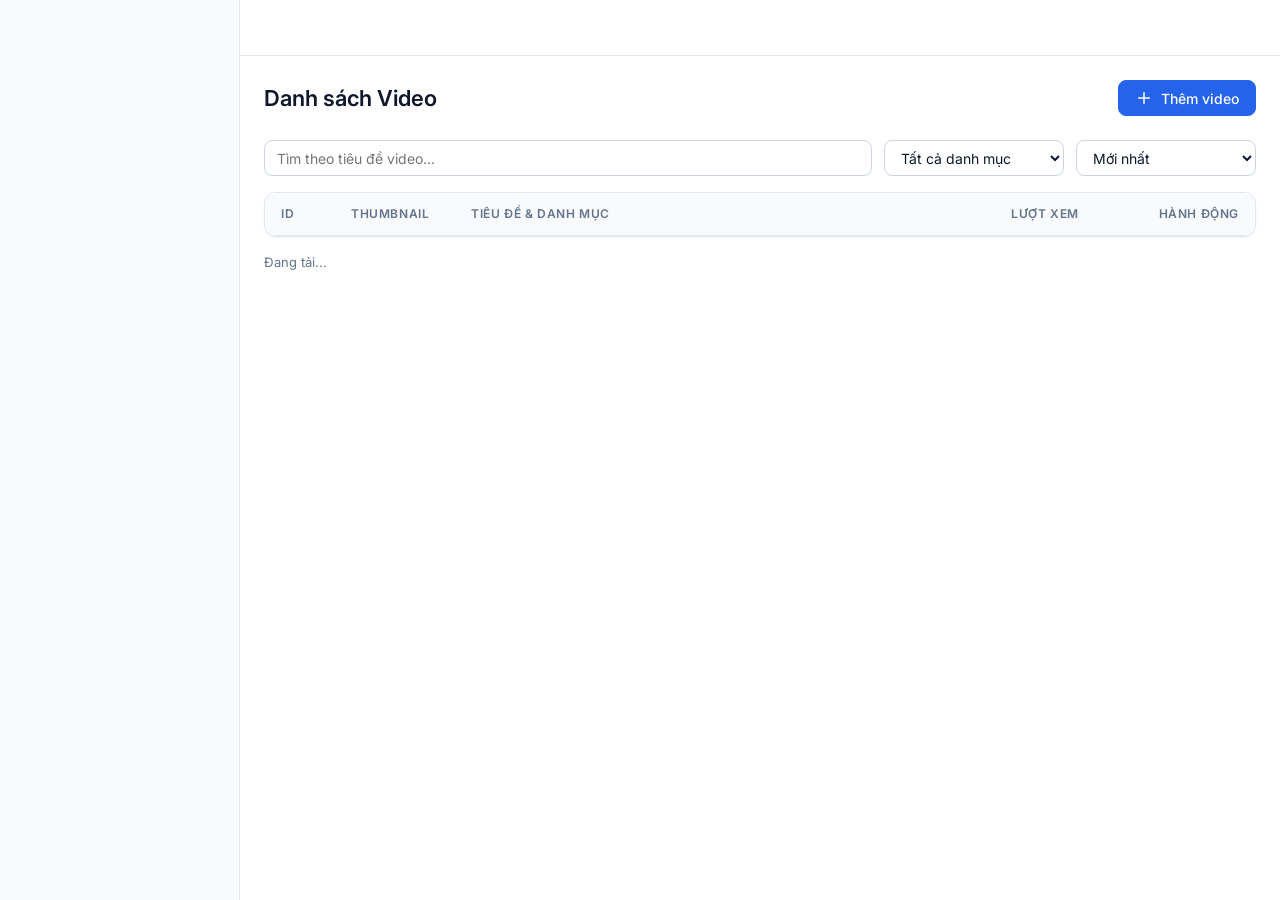
==== videos.html @ 61738c3d "Create project" ====
<!DOCTYPE html>
<html lang="vi">
<head>
  <meta charset="UTF-8">
  <meta name="viewport" content="width=device-width, initial-scale=1.0">
  <title>Danh sách Video — Video Admin</title>
  <link rel="preconnect" href="https://fonts.googleapis.com">
  <link rel="preconnect" href="https://fonts.gstatic.com" crossorigin>
  <link href="https://fonts.googleapis.com/css2?family=Inter:wght@400;500;600;700&display=swap" rel="stylesheet">
  <link rel="stylesheet" href="assets/css/base.css">
  <link rel="stylesheet" href="assets/css/layout.css">
  <link rel="stylesheet" href="assets/css/components.css">
  <style>
    .filter-bar {
      display: flex;
      align-items: center;
      gap: var(--space-3);
      margin-bottom: var(--space-4);
      flex-wrap: wrap;
    }
    .filter-search {
      flex: 1;
      min-width: 240px;
    }
    .filter-select {
      width: 180px;
    }
    @media (max-width: 768px) {
      .filter-select {
        width: 100%;
      }
    }
  </style>
</head>
<body>
  <div class="admin-layout">
    <!-- Sidebar -->
    <aside class="sidebar"></aside>

    <!-- Main Content -->
    <div class="main-wrapper">
      <!-- Topbar -->
      <header class="topbar"></header>

      <!-- Nội dung trang -->
      <main class="content">
        <div class="page-header">
          <h1 class="page-title">Danh sách Video</h1>
          <a href="video-form.html" class="btn btn-primary">
            <svg width="18" height="18" viewBox="0 0 24 24" fill="none" stroke="currentColor" stroke-width="2" stroke-linecap="round" stroke-linejoin="round"><line x1="12" y1="5" x2="12" y2="19"></line><line x1="5" y1="12" x2="19" y2="12"></line></svg>
            <span>Thêm video</span>
          </a>
        </div>

        <!-- Bộ lọc và tìm kiếm -->
        <div class="filter-bar">
          <div class="filter-search">
            <input type="text" id="searchInput" class="form-control" placeholder="Tìm theo tiêu đề video...">
          </div>
          <div class="filter-select">
            <select id="categoryFilter" class="form-control">
              <option value="">Tất cả danh mục</option>
            </select>
          </div>
          <div class="filter-select">
            <select id="sortFilter" class="form-control">
              <option value="created_at_desc">Mới nhất</option>
              <option value="created_at_asc">Cũ nhất</option>
              <option value="views_count_desc">Nhiều view nhất</option>
              <option value="views_count_asc">Ít view nhất</option>
              <option value="title_asc">Tiêu đề (A–Z)</option>
            </select>
          </div>
        </div>

        <!-- Bảng danh sách -->
        <div class="table-container">
          <table class="table">
            <thead>
              <tr>
                <th style="width: 70px;">ID</th>
                <th style="width: 120px;">Thumbnail</th>
                <th>Tiêu đề & Danh mục</th>
                <th style="width: 120px;">Lượt xem</th>
                <th style="width: 140px; text-align: right;">Hành động</th>
              </tr>
            </thead>
            <tbody id="videoTableBody">
              <!-- Render động bởi videos.js -->
            </tbody>
          </table>
        </div>

        <!-- Phân trang -->
        <div class="pagination-wrapper" id="paginationWrapper">
          <div class="pagination-info" id="paginationInfo">Đang tải...</div>
          <div class="pagination-controls" id="paginationControls"></div>
        </div>
      </main>
    </div>
  </div>

  <script type="module" src="assets/js/pages/videos.js"></script>
</body>
</html>
---- assets/css/base.css ----
/* base.css — Biến màu, reset, typography */
:root {
  /* Màu nền */
  --bg: #ffffff;
  --bg-subtle: #f8fafc;
  --bg-hover: #f1f5f9;

  /* Viền */
  --border: #e2e8f0;
  --border-strong: #cbd5e1;

  /* Chữ */
  --text: #0f172a;
  --text-muted: #64748b;

  /* Màu thương hiệu và trạng thái */
  --primary: #2563eb;
  --primary-hover: #1d4ed8;
  --primary-soft: #eff6ff;
  --danger: #dc2626;
  --danger-hover: #b91c1c;
  --danger-soft: #fef2f2;
  --success: #16a34a;
  --success-soft: #f0fdf4;
  --warning: #d97706;
  --warning-soft: #fffbeb;

  /* Khoảng cách (bội số của 4px) */
  --space-1: 4px;
  --space-2: 8px;
  --space-3: 12px;
  --space-4: 16px;
  --space-5: 24px;
  --space-6: 32px;

  /* Bo góc, đổ bóng */
  --radius: 8px;
  --radius-lg: 12px;
  --shadow-sm: 0 1px 2px rgba(15, 23, 42, 0.05);
  --shadow: 0 1px 2px rgba(15, 23, 42, 0.06), 0 1px 3px rgba(15, 23, 42, 0.1);
  --shadow-md: 0 4px 6px -1px rgba(15, 23, 42, 0.1), 0 2px 4px -2px rgba(15, 23, 42, 0.1);
  --shadow-lg: 0 10px 15px -3px rgba(15, 23, 42, 0.1), 0 4px 6px -4px rgba(15, 23, 42, 0.1);

  /* Font */
  --font: 'Inter', system-ui, -apple-system, 'Segoe UI', Roboto, sans-serif;
}

*, *::before, *::after {
  box-sizing: border-box;
}

body {
  margin: 0;
  background: var(--bg);
  color: var(--text);
  font-family: var(--font);
  font-size: 14px;
  line-height: 1.5;
  -webkit-font-smoothing: antialiased;
}

a {
  color: var(--primary);
  text-decoration: none;
}
a:hover {
  text-decoration: underline;
}

img {
  max-width: 100%;
  display: block;
}

h1, h2, h3, h4, p {
  margin: 0;
}

h1 {
  font-size: 22px;
  font-weight: 600;
  color: var(--text);
}

h2 {
  font-size: 18px;
  font-weight: 600;
  color: var(--text);
}

h3 {
  font-size: 16px;
  font-weight: 600;
  color: var(--text);
}

.text-muted {
  color: var(--text-muted);
}

.text-danger {
  color: var(--danger);
}

.text-success {
  color: var(--success);
}

.hidden {
  display: none !important;
}
---- assets/css/layout.css ----
/* layout.css — Bố cục Sidebar, Topbar và Vùng nội dung chính */

.admin-layout {
  display: flex;
  min-height: 100vh;
  background: var(--bg);
}

/* Sidebar */
.sidebar {
  width: 240px;
  background: var(--bg-subtle);
  border-right: 1px solid var(--border);
  display: flex;
  flex-direction: column;
  position: fixed;
  top: 0;
  bottom: 0;
  left: 0;
  z-index: 40;
  transition: transform 0.25s ease-in-out;
}

.sidebar-header {
  height: 56px;
  display: flex;
  align-items: center;
  padding: 0 var(--space-5);
  border-bottom: 1px solid var(--border);
  font-size: 16px;
  font-weight: 700;
  color: var(--primary);
  gap: var(--space-2);
}

.sidebar-nav {
  padding: var(--space-4) var(--space-3);
  display: flex;
  flex-direction: column;
  gap: var(--space-1);
  flex: 1;
}

.nav-item {
  display: flex;
  align-items: center;
  gap: var(--space-3);
  padding: 10px var(--space-3);
  border-radius: var(--radius);
  color: var(--text-muted);
  font-weight: 500;
  text-decoration: none;
  transition: all 0.15s ease;
}

.nav-item:hover {
  background: var(--bg-hover);
  color: var(--text);
  text-decoration: none;
}

.nav-item.active {
  background: var(--primary-soft);
  color: var(--primary);
  font-weight: 600;
}

.nav-item svg {
  width: 20px;
  height: 20px;
  flex-shrink: 0;
}

/* Main Wrapper */
.main-wrapper {
  flex: 1;
  margin-left: 240px;
  display: flex;
  flex-direction: column;
  min-width: 0;
}

/* Topbar */
.topbar {
  height: 56px;
  background: var(--bg);
  border-bottom: 1px solid var(--border);
  display: flex;
  align-items: center;
  justify-content: space-between;
  padding: 0 var(--space-5);
  position: sticky;
  top: 0;
  z-index: 30;
}

.topbar-left {
  display: flex;
  align-items: center;
  gap: var(--space-3);
}

.menu-toggle {
  display: none;
  background: none;
  border: none;
  padding: 6px;
  cursor: pointer;
  color: var(--text);
  border-radius: var(--radius);
}
.menu-toggle:hover {
  background: var(--bg-hover);
}

.topbar-right {
  display: flex;
  align-items: center;
  gap: var(--space-4);
}

.user-badge {
  display: flex;
  align-items: center;
  gap: var(--space-2);
  font-weight: 500;
  color: var(--text);
}

.user-avatar {
  width: 32px;
  height: 32px;
  border-radius: 50%;
  background: var(--primary-soft);
  color: var(--primary);
  display: flex;
  align-items: center;
  justify-content: center;
  font-weight: 600;
  font-size: 13px;
  border: 1px solid var(--border);
}

/* Page Content */
.content {
  padding: var(--space-5);
  max-width: 1200px;
  width: 100%;
  margin: 0 auto;
}

.page-header {
  display: flex;
  align-items: center;
  justify-content: space-between;
  margin-bottom: var(--space-5);
  gap: var(--space-4);
  flex-wrap: wrap;
}

.page-title {
  font-size: 22px;
  font-weight: 600;
}

/* Sidebar overlay for mobile */
.sidebar-overlay {
  display: none;
  position: fixed;
  inset: 0;
  background: rgba(15, 23, 42, 0.4);
  z-index: 35;
}

/* Responsive */
@media (max-width: 768px) {
  .sidebar {
    transform: translateX(-100%);
  }

  .sidebar.open {
    transform: translateX(0);
  }

  .sidebar-overlay.active {
    display: block;
  }

  .main-wrapper {
    margin-left: 0;
  }

  .menu-toggle {
    display: flex;
    align-items: center;
    justify-content: center;
  }

  .content {
    padding: var(--space-4);
  }
}
---- assets/css/components.css ----
/* components.css — Nút, Form, Bảng, Thẻ, Modal, Toast, Skeleton, Badge, Phân trang */

/* ===== BUTTONS ===== */
.btn {
  display: inline-flex;
  align-items: center;
  justify-content: center;
  gap: var(--space-2);
  height: 36px;
  padding: 0 var(--space-4);
  font-family: var(--font);
  font-size: 14px;
  font-weight: 500;
  border-radius: var(--radius);
  border: 1px solid transparent;
  cursor: pointer;
  transition: all 0.15s ease;
  text-decoration: none;
  white-space: nowrap;
  user-select: none;
}

.btn:hover {
  text-decoration: none;
}

.btn:disabled, .btn[disabled] {
  opacity: 0.6;
  cursor: not-allowed;
  pointer-events: none;
}

.btn-primary {
  background: var(--primary);
  color: #ffffff;
  border-color: var(--primary);
}
.btn-primary:hover {
  background: var(--primary-hover);
  border-color: var(--primary-hover);
}

.btn-secondary {
  background: #ffffff;
  color: var(--text);
  border-color: var(--border-strong);
}
.btn-secondary:hover {
  background: var(--bg-hover);
}

.btn-danger {
  background: #ffffff;
  color: var(--danger);
  border-color: var(--danger);
}
.btn-danger:hover {
  background: var(--danger-soft);
}

.btn-danger-solid {
  background: var(--danger);
  color: #ffffff;
  border-color: var(--danger);
}
.btn-danger-solid:hover {
  background: var(--danger-hover);
}

.btn-sm {
  height: 30px;
  padding: 0 var(--space-3);
  font-size: 13px;
}

.btn-icon {
  width: 36px;
  padding: 0;
}

/* ===== FORMS ===== */
.form-group {
  margin-bottom: var(--space-4);
  display: flex;
  flex-direction: column;
  gap: var(--space-1);
}

.form-label {
  font-size: 13px;
  font-weight: 500;
  color: var(--text);
}

.form-label .required {
  color: var(--danger);
  margin-left: 2px;
}

.form-control {
  height: 36px;
  padding: 0 var(--space-3);
  font-family: var(--font);
  font-size: 14px;
  color: var(--text);
  background: #ffffff;
  border: 1px solid var(--border-strong);
  border-radius: var(--radius);
  outline: none;
  transition: border-color 0.15s ease, box-shadow 0.15s ease;
  width: 100%;
}

.form-control:focus {
  border-color: var(--primary);
  box-shadow: 0 0 0 3px var(--primary-soft);
}

.form-control.error {
  border-color: var(--danger);
}

textarea.form-control {
  height: auto;
  min-height: 80px;
  padding: var(--space-2) var(--space-3);
  resize: vertical;
}

.form-error {
  font-size: 12px;
  color: var(--danger);
  margin-top: 2px;
}

.form-helper {
  font-size: 12px;
  color: var(--text-muted);
}

/* Radio & Checkbox */
.radio-group, .checkbox-group {
  display: flex;
  gap: var(--space-4);
  align-items: center;
}

.radio-label, .checkbox-label {
  display: flex;
  align-items: center;
  gap: var(--space-2);
  cursor: pointer;
  font-size: 14px;
  user-select: none;
}

/* ===== CARDS & STATS ===== */
.card {
  background: var(--bg);
  border: 1px solid var(--border);
  border-radius: var(--radius-lg);
  padding: var(--space-5);
  box-shadow: var(--shadow-sm);
}

.stats-grid {
  display: grid;
  grid-template-columns: repeat(3, 1fr);
  gap: var(--space-4);
  margin-bottom: var(--space-5);
}

.stat-card {
  background: var(--bg);
  border: 1px solid var(--border);
  border-radius: var(--radius-lg);
  padding: var(--space-4) var(--space-5);
  box-shadow: var(--shadow-sm);
  display: flex;
  flex-direction: column;
  gap: var(--space-1);
}

.stat-label {
  font-size: 13px;
  color: var(--text-muted);
  font-weight: 500;
}

.stat-value {
  font-size: 28px;
  font-weight: 600;
  color: var(--text);
  line-height: 1.2;
}

/* ===== CHARTS CONTAINER ===== */
.chart-card {
  background: var(--bg);
  border: 1px solid var(--border);
  border-radius: var(--radius-lg);
  padding: var(--space-5);
  margin-bottom: var(--space-5);
  box-shadow: var(--shadow-sm);
}

.chart-header {
  display: flex;
  align-items: center;
  justify-content: space-between;
  margin-bottom: var(--space-4);
  flex-wrap: wrap;
  gap: var(--space-2);
}

.chart-title {
  font-size: 16px;
  font-weight: 600;
  color: var(--text);
}

.chart-wrapper {
  position: relative;
  height: 320px;
  width: 100%;
}

/* Segmented Control */
.segmented-control {
  display: inline-flex;
  background: var(--bg-hover);
  padding: 2px;
  border-radius: var(--radius);
  border: 1px solid var(--border);
}

.segmented-btn {
  background: transparent;
  border: none;
  padding: 4px 12px;
  font-size: 13px;
  font-weight: 500;
  color: var(--text-muted);
  cursor: pointer;
  border-radius: calc(var(--radius) - 2px);
  transition: all 0.15s ease;
}

.segmented-btn.active {
  background: #ffffff;
  color: var(--text);
  box-shadow: var(--shadow-sm);
  font-weight: 600;
}

/* ===== TABLE ===== */
.table-container {
  background: var(--bg);
  border: 1px solid var(--border);
  border-radius: var(--radius-lg);
  overflow-x: auto;
  box-shadow: var(--shadow-sm);
}

.table {
  width: 100%;
  border-collapse: collapse;
  text-align: left;
}

.table th {
  background: var(--bg-subtle);
  padding: var(--space-3) var(--space-4);
  font-size: 12px;
  font-weight: 600;
  text-transform: uppercase;
  color: var(--text-muted);
  letter-spacing: 0.05em;
  border-bottom: 1px solid var(--border);
  white-space: nowrap;
}

.table td {
  padding: var(--space-3) var(--space-4);
  vertical-align: middle;
  border-bottom: 1px solid var(--border);
  font-size: 14px;
  height: 64px;
}

.table tbody tr:hover {
  background: var(--bg-hover);
}

.table tbody tr:last-child td {
  border-bottom: none;
}

.table-thumbnail {
  width: 96px;
  height: 54px;
  object-fit: cover;
  border-radius: 4px;
  background: var(--bg-hover);
  border: 1px solid var(--border);
}

.video-title-cell {
  max-width: 320px;
}

.video-title-text {
  font-weight: 500;
  color: var(--text);
  display: -webkit-box;
  -webkit-line-clamp: 2;
  -webkit-box-orient: vertical;
  overflow: hidden;
  line-height: 1.4;
  margin-bottom: 4px;
}

/* ===== BADGES ===== */
.badge {
  display: inline-flex;
  align-items: center;
  padding: 2px 8px;
  border-radius: 9999px;
  font-size: 12px;
  font-weight: 500;
  line-height: 1.4;
}

.badge-published {
  background: var(--success-soft);
  color: var(--success);
}

.badge-draft {
  background: var(--warning-soft);
  color: var(--warning);
}

.badge-hidden {
  background: var(--bg-hover);
  color: var(--text-muted);
}

/* ===== PAGINATION ===== */
.pagination-wrapper {
  display: flex;
  align-items: center;
  justify-content: space-between;
  padding: var(--space-4) 0;
  flex-wrap: wrap;
  gap: var(--space-3);
}

.pagination-info {
  font-size: 13px;
  color: var(--text-muted);
}

.pagination-controls {
  display: flex;
  align-items: center;
  gap: var(--space-1);
}

.page-btn {
  min-width: 32px;
  height: 32px;
  padding: 0 6px;
  display: inline-flex;
  align-items: center;
  justify-content: center;
  border-radius: var(--radius);
  border: 1px solid var(--border);
  background: #ffffff;
  color: var(--text);
  font-size: 13px;
  font-weight: 500;
  cursor: pointer;
  transition: all 0.15s ease;
}

.page-btn:hover:not(:disabled) {
  background: var(--bg-hover);
}

.page-btn.active {
  background: var(--primary);
  border-color: var(--primary);
  color: #ffffff;
}

.page-btn:disabled {
  opacity: 0.4;
  cursor: not-allowed;
}

/* ===== MODAL ===== */
.modal-backdrop {
  position: fixed;
  inset: 0;
  background: rgba(15, 23, 42, 0.4);
  display: flex;
  align-items: center;
  justify-content: center;
  z-index: 100;
  padding: var(--space-4);
  opacity: 0;
  visibility: hidden;
  transition: opacity 0.2s ease, visibility 0.2s ease;
}

.modal-backdrop.open {
  opacity: 1;
  visibility: visible;
}

.modal-dialog {
  background: #ffffff;
  border-radius: var(--radius-lg);
  max-width: 420px;
  width: 100%;
  box-shadow: var(--shadow-lg);
  padding: var(--space-5);
  transform: translateY(8px);
  transition: transform 0.2s ease;
}

.modal-backdrop.open .modal-dialog {
  transform: translateY(0);
}

.modal-title {
  font-size: 17px;
  font-weight: 600;
  margin-bottom: var(--space-2);
}

.modal-body {
  font-size: 14px;
  color: var(--text-muted);
  line-height: 1.5;
  margin-bottom: var(--space-5);
}

.modal-footer {
  display: flex;
  justify-content: flex-end;
  gap: var(--space-3);
}

/* ===== TOAST ===== */
.toast-container {
  position: fixed;
  top: var(--space-5);
  right: var(--space-5);
  z-index: 110;
  display: flex;
  flex-direction: column;
  gap: var(--space-2);
  pointer-events: none;
}

.toast {
  pointer-events: auto;
  display: flex;
  align-items: center;
  gap: var(--space-3);
  padding: var(--space-3) var(--space-4);
  background: #ffffff;
  border-radius: var(--radius);
  box-shadow: var(--shadow-md);
  border: 1px solid var(--border);
  min-width: 280px;
  max-width: 400px;
  animation: slideIn 0.25s ease-out;
  transition: opacity 0.25s ease, transform 0.25s ease;
}

.toast.toast-hide {
  opacity: 0;
  transform: translateX(100%);
}

.toast-success {
  border-left: 4px solid var(--success);
}

.toast-error {
  border-left: 4px solid var(--danger);
}

.toast-message {
  font-size: 13px;
  color: var(--text);
  font-weight: 500;
  flex: 1;
}

@keyframes slideIn {
  from {
    transform: translateX(100%);
    opacity: 0;
  }
  to {
    transform: translateX(0);
    opacity: 1;
  }
}

/* ===== EMPTY & LOADING & SKELETON ===== */
.empty-state {
  text-align: center;
  padding: var(--space-6) var(--space-4);
  display: flex;
  flex-direction: column;
  align-items: center;
  justify-content: center;
  gap: var(--space-3);
}

.empty-icon {
  width: 48px;
  height: 48px;
  color: var(--text-muted);
  opacity: 0.6;
}

.empty-title {
  font-size: 16px;
  font-weight: 600;
  color: var(--text);
}

.empty-desc {
  font-size: 14px;
  color: var(--text-muted);
  max-width: 360px;
}

.skeleton {
  background: linear-gradient(90deg, var(--bg-hover) 25%, var(--border) 50%, var(--bg-hover) 75%);
  background-size: 200% 100%;
  animation: shimmer 1.5s infinite;
  border-radius: var(--radius);
}

@keyframes shimmer {
  0% { background-position: 200% 0; }
  100% { background-position: -200% 0; }
}

.loading-spinner {
  width: 24px;
  height: 24px;
  border: 3px solid var(--border);
  border-top-color: var(--primary);
  border-radius: 50%;
  animation: spin 0.8s linear infinite;
  display: inline-block;
}

@keyframes spin {
  to { transform: rotate(360deg); }
}

/* Responsive */
@media (max-width: 768px) {
  .stats-grid {
    grid-template-columns: 1fr;
  }
  .toast-container {
    left: var(--space-4);
    right: var(--space-4);
  }
}
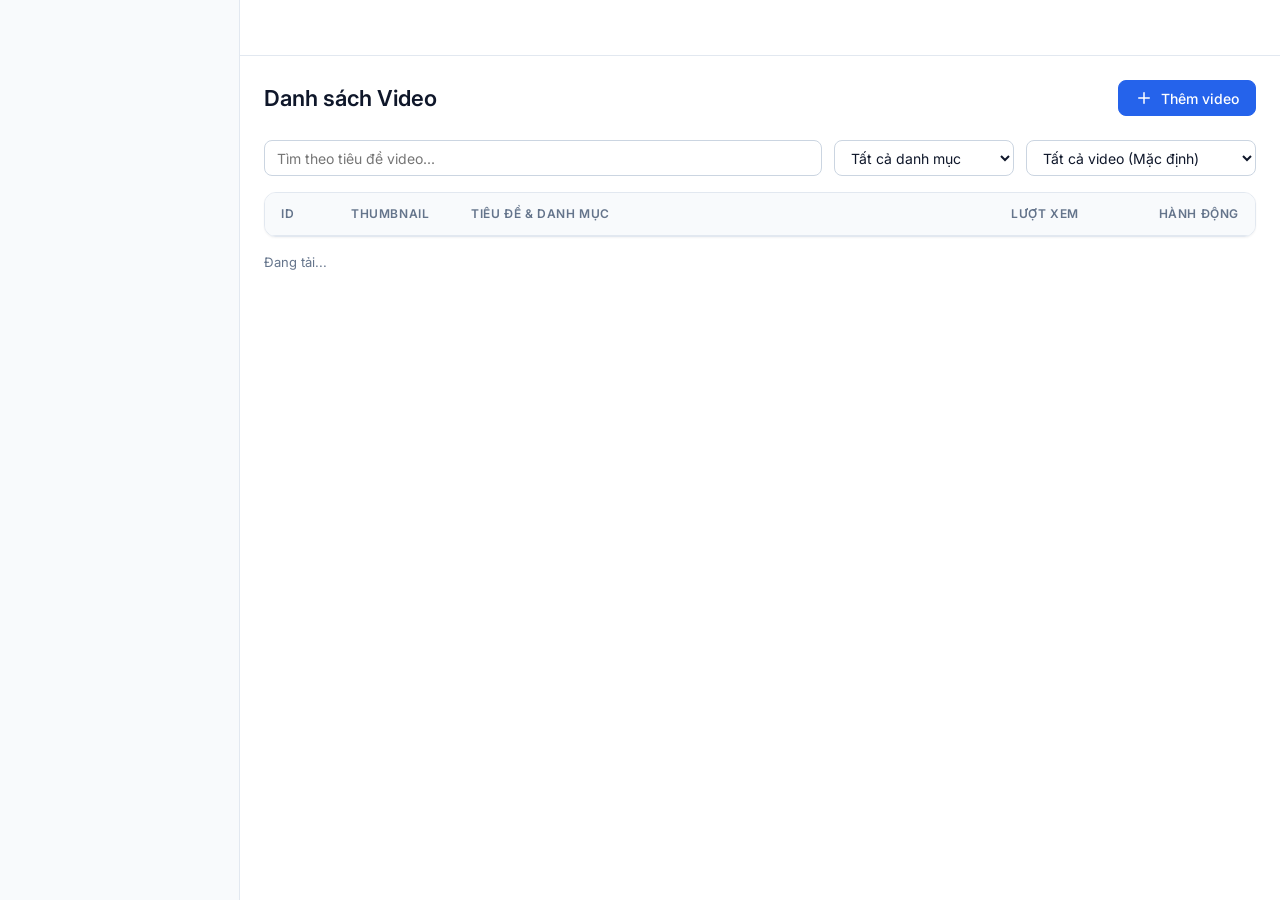
==== commit fee9bd08: "Update video" ====
--- a/videos.html
+++ b/videos.html
@@ -25,8 +25,11 @@
     .filter-select {
       width: 180px;
     }
+    .filter-sort {
+      width: 230px;
+    }
     @media (max-width: 768px) {
-      .filter-select {
+      .filter-select, .filter-sort {
         width: 100%;
       }
     }
@@ -62,13 +65,22 @@
               <option value="">Tất cả danh mục</option>
             </select>
           </div>
-          <div class="filter-select">
-            <select id="sortFilter" class="form-control">
-              <option value="created_at_desc">Mới nhất</option>
-              <option value="created_at_asc">Cũ nhất</option>
-              <option value="views_count_desc">Nhiều view nhất</option>
-              <option value="views_count_asc">Ít view nhất</option>
-              <option value="title_asc">Tiêu đề (A–Z)</option>
+          <div class="filter-select filter-sort">
+            <select id="sortFilter" class="form-control" title="Lọc và sắp xếp video">
+              <option value="all">Tất cả video (Mặc định)</option>
+              <optgroup label="── Lọc 1 video (Top 1) ──">
+                <option value="only_newest">Mới nhất (1 video)</option>
+                <option value="only_least_views">Ít view nhất (1 video)</option>
+                <option value="only_most_views">Nhiều view nhất (1 video)</option>
+                <option value="only_oldest">Cũ nhất (1 video)</option>
+              </optgroup>
+              <optgroup label="── Sắp xếp toàn bộ danh sách ──">
+                <option value="created_at_desc">Sắp xếp: Mới → Cũ</option>
+                <option value="created_at_asc">Sắp xếp: Cũ → Mới</option>
+                <option value="views_count_desc">Sắp xếp: Lượt xem giảm dần</option>
+                <option value="views_count_asc">Sắp xếp: Lượt xem tăng dần</option>
+                <option value="title_asc">Sắp xếp: Tiêu đề (A–Z)</option>
+              </optgroup>
             </select>
           </div>
         </div>
